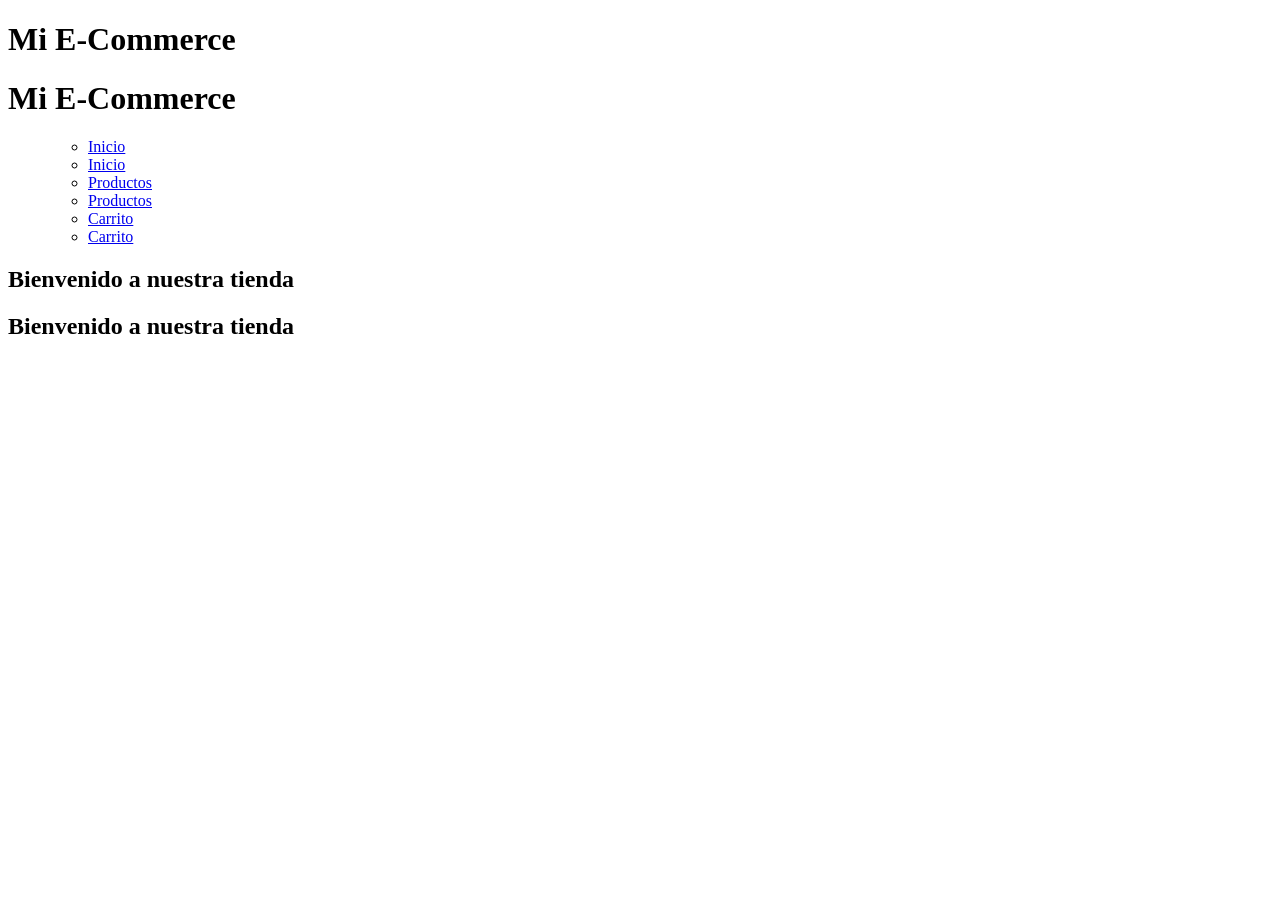
==== index.html @ 0c25d244 "incializacion del repositorio para control de versionamiento" ====
<!DOCTYPE html> <!DOCTYPE html>
<html lang="es"> <html lang="es">
<head> <head>
    <meta charset="UTF-8">    <meta charset="UTF-8">
    <meta name="viewport" content="width=device-width, initial-scale=1.0">    <meta name="viewport" content="width=device-width, initial-scale=1.0">
    <title>E-Commerce App</title>    <title>E-Commerce App</title>
    <link rel="stylesheet" href="styles/main.css">    <link rel="stylesheet" href="styles/main.css">
</head> </head>
<body> <body>
    <header>    <header>
        <h1>Mi E-Commerce</h1>        <h1>Mi E-Commerce</h1>
        <nav>        <nav>
            <ul>            <ul>
                <li><a href="#home">Inicio</a></li>                <li><a href="#home">Inicio</a></li>
                <li><a href="#products">Productos</a></li>                <li><a href="#products">Productos</a></li>
                <li><a href="#cart">Carrito</a></li>                <li><a href="#cart">Carrito</a></li>
            </ul>            </ul>
        </nav>        </nav>
    </header>    </header>
        
    <main id="app">    <main id="app">
        <h2>Bienvenido a nuestra tienda</h2>        <h2>Bienvenido a nuestra tienda</h2>
        <div id="products-container"></div>        <div id="products-container"></div>
    </main>    </main>
        
    <script src="pages/home.js"></script>    <script src="pages/home.js"></script>
</body> </body>
</html>
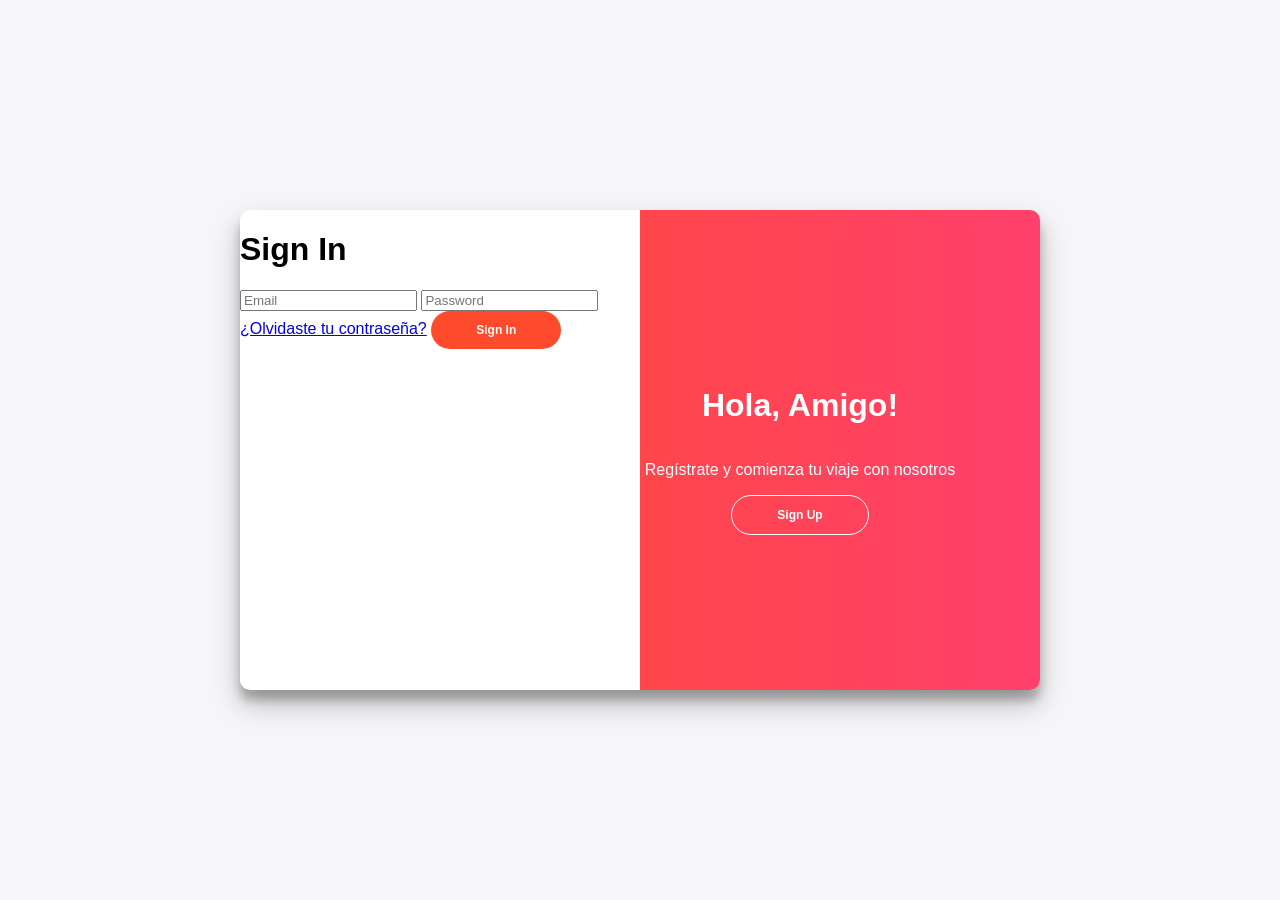
==== commit a4603d46: "Se agregar archivos index, style y js para integracion continua de manejo modular de login" ====
--- a/index.html
+++ b/index.html
@@ -1,28 +1,52 @@
-<!DOCTYPE html> <!DOCTYPE html>
-<html lang="es"> <html lang="es">
-<head> <head>
-    <meta charset="UTF-8">    <meta charset="UTF-8">
-    <meta name="viewport" content="width=device-width, initial-scale=1.0">    <meta name="viewport" content="width=device-width, initial-scale=1.0">
-    <title>E-Commerce App</title>    <title>E-Commerce App</title>
-    <link rel="stylesheet" href="styles/main.css">    <link rel="stylesheet" href="styles/main.css">
-</head> </head>
-<body> <body>
-    <header>    <header>
-        <h1>Mi E-Commerce</h1>        <h1>Mi E-Commerce</h1>
-        <nav>        <nav>
-            <ul>            <ul>
-                <li><a href="#home">Inicio</a></li>                <li><a href="#home">Inicio</a></li>
-                <li><a href="#products">Productos</a></li>                <li><a href="#products">Productos</a></li>
-                <li><a href="#cart">Carrito</a></li>                <li><a href="#cart">Carrito</a></li>
-            </ul>            </ul>
-        </nav>        </nav>
-    </header>    </header>
-        
-    <main id="app">    <main id="app">
-        <h2>Bienvenido a nuestra tienda</h2>        <h2>Bienvenido a nuestra tienda</h2>
-        <div id="products-container"></div>        <div id="products-container"></div>
-    </main>    </main>
-        
-    <script src="pages/home.js"></script>    <script src="pages/home.js"></script>
-</body> </body>
+<!DOCTYPE html>
+<html lang="es">
+<head>
+  <meta charset="UTF-8">
+  <meta name="viewport" content="width=device-width, initial-scale=1.0">
+  <title>Login & Registro</title>
+  <link rel="stylesheet" href="style.css">
+</head>
+<body>
+  <div class="container" id="container">
+    <!-- Formulario de Sign In -->
+    <div class="form-container sign-in-container">
+      <form action="#">
+        <h1>Sign In</h1>
+        <input type="email" placeholder="Email" />
+        <input type="password" placeholder="Password" />
+        <a href="#">¿Olvidaste tu contraseña?</a>
+        <button>Sign In</button>
+      </form>
+    </div>
+
+    <!-- Formulario de Sign Up -->
+    <div class="form-container sign-up-container">
+      <form action="#">
+        <h1>Create Account</h1>
+        <input type="text" placeholder="Nombre" />
+        <input type="email" placeholder="Email" />
+        <input type="password" placeholder="Password" />
+        <button>Sign Up</button>
+      </form>
+    </div>
+
+    <!-- Panel lateral -->
+    <div class="overlay-container">
+      <div class="overlay">
+        <div class="overlay-panel overlay-left">
+          <h1>Bienvenido de nuevo!</h1>
+          <p>Para mantenerte conectado, inicia sesión con tus datos</p>
+          <button class="ghost" id="login">Sign In</button>
+        </div>
+        <div class="overlay-panel overlay-right">
+          <h1>Hola, Amigo!</h1>
+          <p>Regístrate y comienza tu viaje con nosotros</p>
+          <button class="ghost" id="register">Sign Up</button>
+        </div>
+      </div>
+    </div>
+  </div>
+
+  <script src="layout.js"></script>
+</body>
 </html>
--- a/style.css
+++ b/style.css
@@ -0,0 +1,123 @@
+/* Comentario agregado para Github */
+
+body {
+  font-family: 'Arial', sans-serif;
+  background: #f6f5f7;
+  display: flex;
+  justify-content: center;
+  align-items: center;
+  height: 100vh;
+  margin: 0;
+}
+
+.container {
+  background: #fff;
+  border-radius: 10px;
+  box-shadow: 0 14px 28px rgba(0,0,0,0.25),
+              0 10px 10px rgba(0,0,0,0.22);
+  position: relative;
+  overflow: hidden;
+  width: 800px;
+  max-width: 100%;
+  min-height: 480px;
+  display: flex;
+}
+
+.form-container {
+  position: absolute;
+  top: 0;
+  height: 100%;
+  transition: all 0.6s ease-in-out;
+}
+
+.sign-in-container {
+  left: 0;
+  width: 50%;
+  z-index: 2;
+}
+
+.sign-up-container {
+  left: 0;
+  width: 50%;
+  opacity: 0;
+  z-index: 1;
+}
+
+.container.active .sign-up-container {
+  transform: translateX(100%);
+  opacity: 1;
+  z-index: 5;
+}
+
+.container.active .sign-in-container {
+  transform: translateX(100%);
+  opacity: 0;
+  z-index: 1;
+}
+
+.overlay-container {
+  position: absolute;
+  top: 0;
+  left: 50%;
+  width: 50%;
+  height: 100%;
+  overflow: hidden;
+  transition: transform 0.6s ease-in-out;
+  z-index: 100;
+}
+
+.overlay {
+  background: linear-gradient(to right, #FF4B2B, #FF416C);
+  color: #fff;
+  position: relative;
+  left: -100%;
+  height: 100%;
+  width: 200%;
+  transform: translateX(0);
+  transition: transform 0.6s ease-in-out;
+}
+
+.container.active .overlay-container {
+  transform: translateX(-100%);
+}
+
+.overlay-panel {
+  position: absolute;
+  display: flex;
+  flex-direction: column;
+  justify-content: center;
+  align-items: center;
+  padding: 0 40px;
+  text-align: center;
+  top: 0;
+  height: 100%;
+  width: 50%;
+  transform: translateX(0);
+  transition: transform 0.6s ease-in-out;
+}
+
+.overlay-left {
+  transform: translateX(-20%);
+}
+
+.overlay-right {
+  right: 0;
+  transform: translateX(0);
+}
+
+button {
+  border: none;
+  padding: 12px 45px;
+  background-color: #FF4B2B;
+  color: #fff;
+  font-size: 12px;
+  font-weight: bold;
+  border-radius: 20px;
+  cursor: pointer;
+  transition: transform 80ms ease-in;
+}
+
+button.ghost {
+  background-color: transparent;
+  border: 1px solid #fff;
+}
